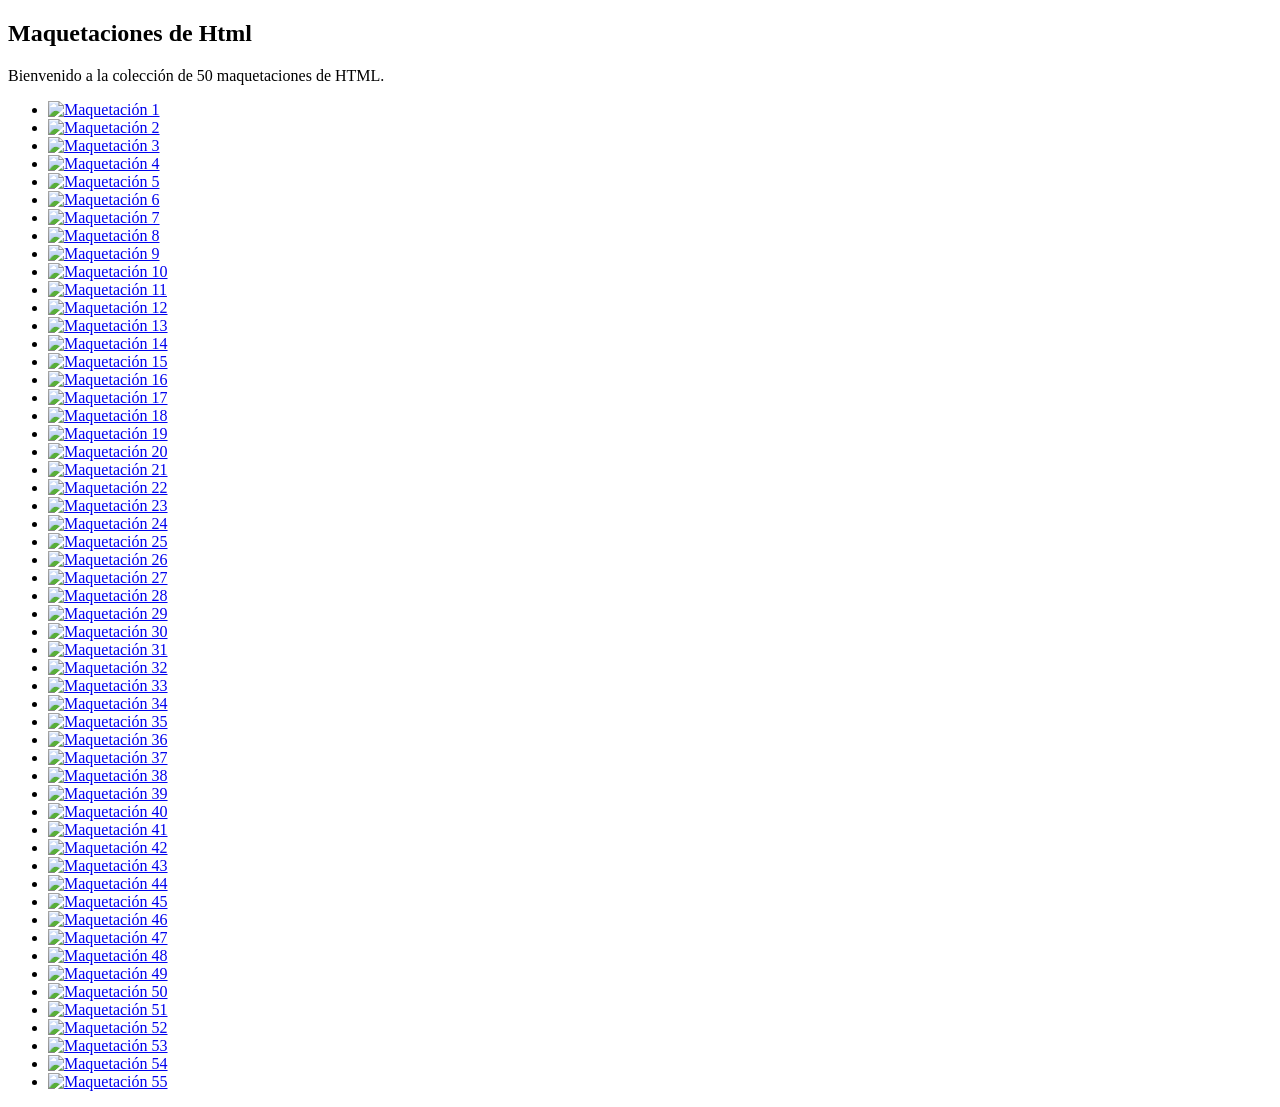
==== index.html @ 0fd1cc24 "feat:" ====
<!DOCTYPE html>
<html lang="en">
<head>
    <meta charset="UTF-8">
    <meta name="viewport" content="width=device-width, initial-scale=1.0">
    <title>50 Maquetaciones de Html</title>
    <link rel="stylesheet" href="style.css">
</head>
<body>
    <aside>
        <h1>Maquetaciones de Html</h1>
        <p class="subtitle">Bienvenido a la colección de 50 maquetaciones de HTML. </p>
        <div class="tablas_interfaz">
            <ul class="unordered_list">
                <li class="img_interfaz"><a href="pagina web 1/index.html"><img src="img_interfaz/1.svg" alt="Maquetación 1"></a></li>
                <li class="img_interfaz"><a href="#"><img src="img_interfaz/2.svg" alt="Maquetación 2"></a></li>
                <li class="img_interfaz"><a href="#"><img src="img_interfaz/3.svg" alt="Maquetación 3"></a></li>
                <li class="img_interfaz"><a href="#"><img src="img_interfaz/4.svg" alt="Maquetación 4"></a></li>
                <li class="img_interfaz"><a href="#"><img src="img_interfaz/5.svg" alt="Maquetación 5"></a></li>
                <li class="img_interfaz"><a href="#"><img src="img_interfaz/6.svg" alt="Maquetación 6"></a></li>
                <li class="img_interfaz"><a href="#"><img src="img_interfaz/7.svg" alt="Maquetación 7"></a></li>
                <li class="img_interfaz"><a href="#"><img src="img_interfaz/8.svg" alt="Maquetación 8"></a></li>
                <li class="img_interfaz"><a href="#"><img src="img_interfaz/9.svg" alt="Maquetación 9"></a></li>
                <li class="img_interfaz"><a href="#"><img src="img_interfaz/10.svg" alt="Maquetación 10"></a></li>
                <li class="img_interfaz"><a href="#"><img src="img_interfaz/11.svg" alt="Maquetación 11"></a></li>
                <li class="img_interfaz"><a href="#"><img src="img_interfaz/12.svg" alt="Maquetación 12"></a></li>
                <li class="img_interfaz"><a href="#"><img src="img_interfaz/13.svg" alt="Maquetación 13"></a></li>
                <li class="img_interfaz"><a href="#"><img src="img_interfaz/14.svg" alt="Maquetación 14"></a></li>
                <li class="img_interfaz"><a href="#"><img src="img_interfaz/15.svg" alt="Maquetación 15"></a></li>
                <li class="img_interfaz"><a href="#"><img src="img_interfaz/16.svg" alt="Maquetación 16"></a></li>
                <li class="img_interfaz"><a href="#"><img src="img_interfaz/17.svg" alt="Maquetación 17"></a></li>
                <li class="img_interfaz"><a href="#"><img src="img_interfaz/18.svg" alt="Maquetación 18"></a></li>
                <li class="img_interfaz"><a href="#"><img src="img_interfaz/19.svg" alt="Maquetación 19"></a></li>
                <li class="img_interfaz"><a href="#"><img src="img_interfaz/20.svg" alt="Maquetación 20"></a></li>
                <li class="img_interfaz"><a href="#"><img src="img_interfaz/21.svg" alt="Maquetación 21"></a></li>
                <li class="img_interfaz"><a href="#"><img src="img_interfaz/22.svg" alt="Maquetación 22"></a></li>
                <li class="img_interfaz"><a href="#"><img src="img_interfaz/23.svg" alt="Maquetación 23"></a></li>
                <li class="img_interfaz"><a href="#"><img src="img_interfaz/24.svg" alt="Maquetación 24"></a></li>
                <li class="img_interfaz"><a href="Webs/pagina web 25/index.html"><img src="img_interfaz/25.svg" alt="Maquetación 25"></a></li>
                <li class="img_interfaz"><a href="#"><img src="img_interfaz/26.svg" alt="Maquetación 26"></a></li>
                <li class="img_interfaz"><a href="#"><img src="img_interfaz/27.svg" alt="Maquetación 27"></a></li>
                <li class="img_interfaz"><a href="#"><img src="img_interfaz/28.svg" alt="Maquetación 28"></a></li>
                <li class="img_interfaz"><a href="#"><img src="img_interfaz/29.svg" alt="Maquetación 29"></a></li>
                <li class="img_interfaz"><a href="#"><img src="img_interfaz/30.svg" alt="Maquetación 30"></a></li>
                <li class="img_interfaz"><a href="#"><img src="img_interfaz/31.svg" alt="Maquetación 31"></a></li>
                <li class="img_interfaz"><a href="#"><img src="img_interfaz/32.svg" alt="Maquetación 32"></a></li>
                <li class="img_interfaz"><a href="#"><img src="img_interfaz/33.svg" alt="Maquetación 33"></a></li>
                <li class="img_interfaz"><a href="#"><img src="img_interfaz/34.svg" alt="Maquetación 34"></a></li>
                <li class="img_interfaz"><a href="#"><img src="img_interfaz/35.svg" alt="Maquetación 35"></a></li>
                <li class="img_interfaz"><a href="#"><img src="img_interfaz/36.svg" alt="Maquetación 36"></a></li>
                <li class="img_interfaz"><a href="#"><img src="img_interfaz/37.svg" alt="Maquetación 37"></a></li>
                <li class="img_interfaz"><a href="#"><img src="img_interfaz/38.svg" alt="Maquetación 38"></a></li>
                <li class="img_interfaz"><a href="#"><img src="img_interfaz/39.svg" alt="Maquetación 39"></a></li>
                <li class="img_interfaz"><a href="#"><img src="img_interfaz/40.svg" alt="Maquetación 40"></a></li>
                <li class="img_interfaz"><a href="#"><img src="img_interfaz/41.svg" alt="Maquetación 41"></a></li>
                <li class="img_interfaz"><a href="#"><img src="img_interfaz/42.svg" alt="Maquetación 42"></a></li>
                <li class="img_interfaz"><a href="#"><img src="img_interfaz/43.svg" alt="Maquetación 43"></a></li>
                <li class="img_interfaz"><a href="#"><img src="img_interfaz/44.svg" alt="Maquetación 44"></a></li>
                <li class="img_interfaz"><a href="#"><img src="img_interfaz/45.svg" alt="Maquetación 45"></a></li>
                <li class="img_interfaz"><a href="#"><img src="img_interfaz/46.svg" alt="Maquetación 46"></a></li>
                <li class="img_interfaz"><a href="#"><img src="img_interfaz/47.svg" alt="Maquetación 47"></a></li>
                <li class="img_interfaz"><a href="#"><img src="img_interfaz/48.svg" alt="Maquetación 48"></a></li>
                <li class="img_interfaz"><a href="#"><img src="img_interfaz/49.svg" alt="Maquetación 49"></a></li>
                <li class="img_interfaz"><a href="#"><img src="img_interfaz/50.svg" alt="Maquetación 50"></a></li>
                <li class="img_interfaz"><a href="#"><img src="img_interfaz/51.svg" alt="Maquetación 51"></a></li>
                <li class="img_interfaz"><a href="#"><img src="img_interfaz/52.svg" alt="Maquetación 52"></a></li>
                <li class="img_interfaz"><a href="#"><img src="img_interfaz/53.svg" alt="Maquetación 53"></a></li>
                <li class="img_interfaz"><a href="#"><img src="img_interfaz/54.svg" alt="Maquetación 54"></a></li>
                <li class="img_interfaz"><a href="#"><img src="img_interfaz/55.svg" alt="Maquetación 55"></a></li>
            </ul>    
        </div>
    </aside>
</body>
</html>
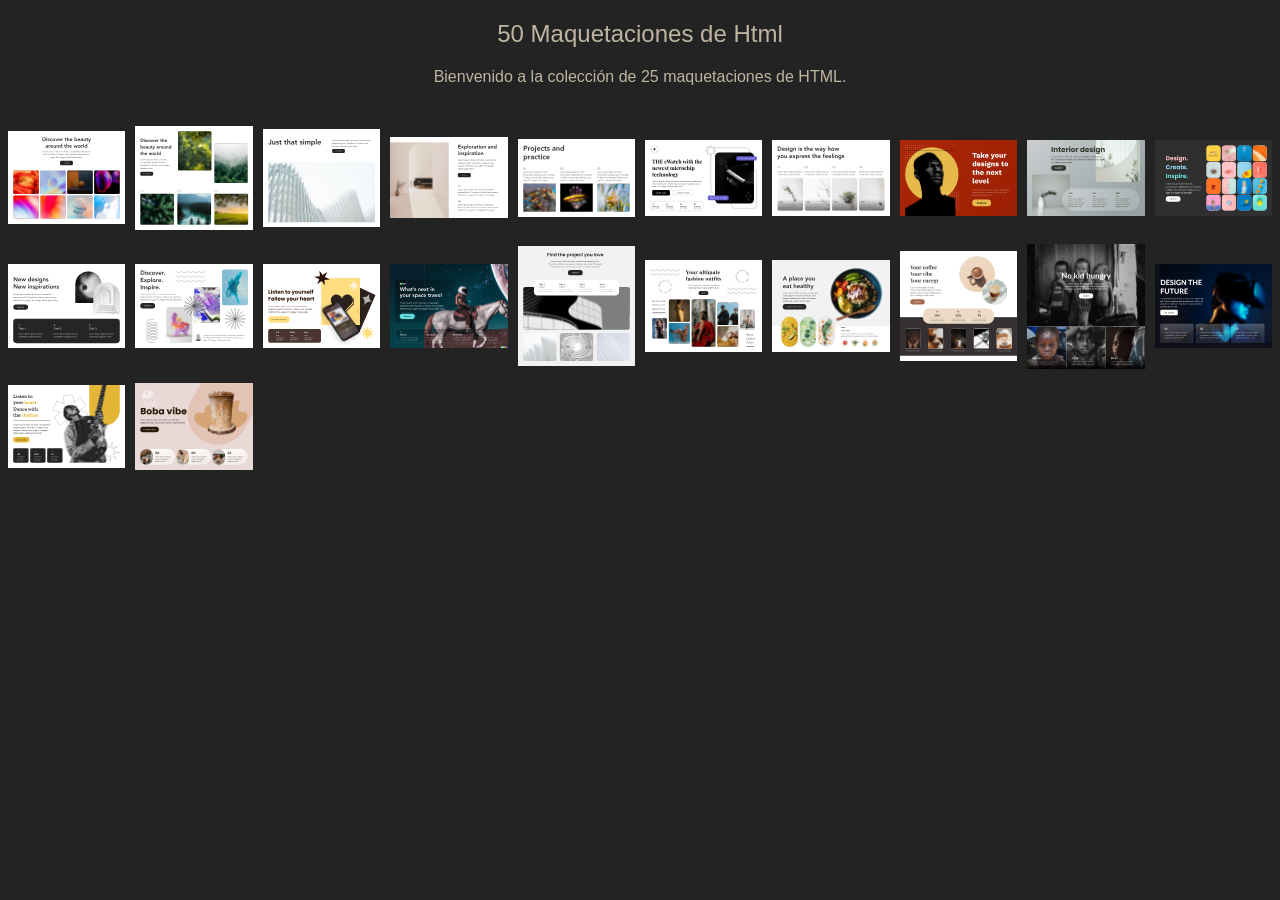
==== commit 508e9fc3: "feat: :zap: desplegar htmls" ====
--- a/index.html
+++ b/index.html
@@ -8,65 +8,32 @@
 </head>
 <body>
     <aside>
-        <h1>Maquetaciones de Html</h1>
-        <p class="subtitle">Bienvenido a la colección de 50 maquetaciones de HTML. </p>
+        <h1>50 Maquetaciones de Html</h1>
+        <p class="subtitle">Bienvenido a la colección de 25 maquetaciones de HTML. </p>
         <div class="tablas_interfaz">
             <ul class="unordered_list">
                 <li class="img_interfaz"><a href="pagina web 1/index.html"><img src="img_interfaz/1.svg" alt="Maquetación 1"></a></li>
-                <li class="img_interfaz"><a href="#"><img src="img_interfaz/2.svg" alt="Maquetación 2"></a></li>
-                <li class="img_interfaz"><a href="#"><img src="img_interfaz/3.svg" alt="Maquetación 3"></a></li>
-                <li class="img_interfaz"><a href="#"><img src="img_interfaz/4.svg" alt="Maquetación 4"></a></li>
-                <li class="img_interfaz"><a href="#"><img src="img_interfaz/5.svg" alt="Maquetación 5"></a></li>
-                <li class="img_interfaz"><a href="#"><img src="img_interfaz/6.svg" alt="Maquetación 6"></a></li>
-                <li class="img_interfaz"><a href="#"><img src="img_interfaz/7.svg" alt="Maquetación 7"></a></li>
-                <li class="img_interfaz"><a href="#"><img src="img_interfaz/8.svg" alt="Maquetación 8"></a></li>
-                <li class="img_interfaz"><a href="#"><img src="img_interfaz/9.svg" alt="Maquetación 9"></a></li>
-                <li class="img_interfaz"><a href="#"><img src="img_interfaz/10.svg" alt="Maquetación 10"></a></li>
-                <li class="img_interfaz"><a href="#"><img src="img_interfaz/11.svg" alt="Maquetación 11"></a></li>
-                <li class="img_interfaz"><a href="#"><img src="img_interfaz/12.svg" alt="Maquetación 12"></a></li>
-                <li class="img_interfaz"><a href="#"><img src="img_interfaz/13.svg" alt="Maquetación 13"></a></li>
-                <li class="img_interfaz"><a href="#"><img src="img_interfaz/14.svg" alt="Maquetación 14"></a></li>
-                <li class="img_interfaz"><a href="#"><img src="img_interfaz/15.svg" alt="Maquetación 15"></a></li>
-                <li class="img_interfaz"><a href="#"><img src="img_interfaz/16.svg" alt="Maquetación 16"></a></li>
-                <li class="img_interfaz"><a href="#"><img src="img_interfaz/17.svg" alt="Maquetación 17"></a></li>
-                <li class="img_interfaz"><a href="#"><img src="img_interfaz/18.svg" alt="Maquetación 18"></a></li>
-                <li class="img_interfaz"><a href="#"><img src="img_interfaz/19.svg" alt="Maquetación 19"></a></li>
-                <li class="img_interfaz"><a href="#"><img src="img_interfaz/20.svg" alt="Maquetación 20"></a></li>
-                <li class="img_interfaz"><a href="#"><img src="img_interfaz/21.svg" alt="Maquetación 21"></a></li>
-                <li class="img_interfaz"><a href="#"><img src="img_interfaz/22.svg" alt="Maquetación 22"></a></li>
-                <li class="img_interfaz"><a href="#"><img src="img_interfaz/23.svg" alt="Maquetación 23"></a></li>
-                <li class="img_interfaz"><a href="#"><img src="img_interfaz/24.svg" alt="Maquetación 24"></a></li>
-                <li class="img_interfaz"><a href="Webs/pagina web 25/index.html"><img src="img_interfaz/25.svg" alt="Maquetación 25"></a></li>
-                <li class="img_interfaz"><a href="#"><img src="img_interfaz/26.svg" alt="Maquetación 26"></a></li>
-                <li class="img_interfaz"><a href="#"><img src="img_interfaz/27.svg" alt="Maquetación 27"></a></li>
-                <li class="img_interfaz"><a href="#"><img src="img_interfaz/28.svg" alt="Maquetación 28"></a></li>
-                <li class="img_interfaz"><a href="#"><img src="img_interfaz/29.svg" alt="Maquetación 29"></a></li>
-                <li class="img_interfaz"><a href="#"><img src="img_interfaz/30.svg" alt="Maquetación 30"></a></li>
-                <li class="img_interfaz"><a href="#"><img src="img_interfaz/31.svg" alt="Maquetación 31"></a></li>
-                <li class="img_interfaz"><a href="#"><img src="img_interfaz/32.svg" alt="Maquetación 32"></a></li>
-                <li class="img_interfaz"><a href="#"><img src="img_interfaz/33.svg" alt="Maquetación 33"></a></li>
-                <li class="img_interfaz"><a href="#"><img src="img_interfaz/34.svg" alt="Maquetación 34"></a></li>
-                <li class="img_interfaz"><a href="#"><img src="img_interfaz/35.svg" alt="Maquetación 35"></a></li>
-                <li class="img_interfaz"><a href="#"><img src="img_interfaz/36.svg" alt="Maquetación 36"></a></li>
-                <li class="img_interfaz"><a href="#"><img src="img_interfaz/37.svg" alt="Maquetación 37"></a></li>
-                <li class="img_interfaz"><a href="#"><img src="img_interfaz/38.svg" alt="Maquetación 38"></a></li>
-                <li class="img_interfaz"><a href="#"><img src="img_interfaz/39.svg" alt="Maquetación 39"></a></li>
-                <li class="img_interfaz"><a href="#"><img src="img_interfaz/40.svg" alt="Maquetación 40"></a></li>
-                <li class="img_interfaz"><a href="#"><img src="img_interfaz/41.svg" alt="Maquetación 41"></a></li>
-                <li class="img_interfaz"><a href="#"><img src="img_interfaz/42.svg" alt="Maquetación 42"></a></li>
-                <li class="img_interfaz"><a href="#"><img src="img_interfaz/43.svg" alt="Maquetación 43"></a></li>
-                <li class="img_interfaz"><a href="#"><img src="img_interfaz/44.svg" alt="Maquetación 44"></a></li>
-                <li class="img_interfaz"><a href="#"><img src="img_interfaz/45.svg" alt="Maquetación 45"></a></li>
-                <li class="img_interfaz"><a href="#"><img src="img_interfaz/46.svg" alt="Maquetación 46"></a></li>
-                <li class="img_interfaz"><a href="#"><img src="img_interfaz/47.svg" alt="Maquetación 47"></a></li>
-                <li class="img_interfaz"><a href="#"><img src="img_interfaz/48.svg" alt="Maquetación 48"></a></li>
-                <li class="img_interfaz"><a href="#"><img src="img_interfaz/49.svg" alt="Maquetación 49"></a></li>
-                <li class="img_interfaz"><a href="#"><img src="img_interfaz/50.svg" alt="Maquetación 50"></a></li>
-                <li class="img_interfaz"><a href="#"><img src="img_interfaz/51.svg" alt="Maquetación 51"></a></li>
-                <li class="img_interfaz"><a href="#"><img src="img_interfaz/52.svg" alt="Maquetación 52"></a></li>
-                <li class="img_interfaz"><a href="#"><img src="img_interfaz/53.svg" alt="Maquetación 53"></a></li>
-                <li class="img_interfaz"><a href="#"><img src="img_interfaz/54.svg" alt="Maquetación 54"></a></li>
-                <li class="img_interfaz"><a href="#"><img src="img_interfaz/55.svg" alt="Maquetación 55"></a></li>
+                <li class="img_interfaz"><a href="pagina web 2/index.html"><img src="img_interfaz/2.svg" alt="Maquetación 2"></a></li>
+                <li class="img_interfaz"><a href="pagina web 3/index.html"><img src="img_interfaz/3.svg" alt="Maquetación 3"></a></li>
+                <li class="img_interfaz"><a href="pagina web 4/index.html"><img src="img_interfaz/4.svg" alt="Maquetación 4"></a></li>
+                <li class="img_interfaz"><a href="pagina web 5/index.html"><img src="img_interfaz/5.svg" alt="Maquetación 5"></a></li>
+                <li class="img_interfaz"><a href="pagina web 6/index.html"><img src="img_interfaz/6.svg" alt="Maquetación 6"></a></li>
+                <li class="img_interfaz"><a href="pagina web 7/index.html"><img src="img_interfaz/7.svg" alt="Maquetación 7"></a></li>
+                <li class="img_interfaz"><a href="pagina web 8/index.html"><img src="img_interfaz/8.svg" alt="Maquetación 8"></a></li>
+                <li class="img_interfaz"><a href="pagina web 9/index.html"><img src="img_interfaz/9.svg" alt="Maquetación 9"></a></li>
+                <li class="img_interfaz"><a href="pagina web 10/index.html"><img src="img_interfaz/10.svg" alt="Maquetación 10"></a></li>
+                <li class="img_interfaz"><a href="pagina web 11/index.html"><img src="img_interfaz/11.svg" alt="Maquetación 11"></a></li>
+                <li class="img_interfaz"><a href="pagina web 12/index.html"><img src="img_interfaz/12.svg" alt="Maquetación 12"></a></li>
+                <li class="img_interfaz"><a href="pagina web 14/index.html"><img src="img_interfaz/14.svg" alt="Maquetación 14"></a></li>
+                <li class="img_interfaz"><a href="pagina web 16/index.html"><img src="img_interfaz/16.svg" alt="Maquetación 16"></a></li>
+                <li class="img_interfaz"><a href="pagina web 17/index.html"><img src="img_interfaz/17.svg" alt="Maquetación 17"></a></li>
+                <li class="img_interfaz"><a href="pagina web 18/index.html"><img src="img_interfaz/18.svg" alt="Maquetación 18"></a></li>
+                <li class="img_interfaz"><a href="pagina web 19/index.html"><img src="img_interfaz/19.svg" alt="Maquetación 19"></a></li>
+                <li class="img_interfaz"><a href="pagina web 20/index.html"><img src="img_interfaz/20.svg" alt="Maquetación 20"></a></li>
+                <li class="img_interfaz"><a href="pagina web 21/index.html"><img src="img_interfaz/21.svg" alt="Maquetación 21"></a></li>
+                <li class="img_interfaz"><a href="pagina web 23/index.html"><img src="img_interfaz/23.svg" alt="Maquetación 23"></a></li>
+                <li class="img_interfaz"><a href="pagina web 24/index.html"><img src="img_interfaz/24.svg" alt="Maquetación 24"></a></li>
+                <li class="img_interfaz"><a href="pagina web 25/index.html"><img src="img_interfaz/25.svg" alt="Maquetación 25"></a></li>
             </ul>    
         </div>
     </aside>
--- a/style.css
+++ b/style.css
@@ -0,0 +1,53 @@
+body{
+    .lato-light-italic {
+    font-family: "Lato", sans-serif;
+    font-weight: 300;
+    font-style: italic;
+    } 
+    background-color: rgb(35, 35, 35);
+    color: rgba(244, 233, 205, 0.737);
+    text-align: center;
+}
+
+h1 {
+    text-align: center;
+    font-family: "Lato", sans-serif;
+    font-weight: 300;
+    margin-bottom: 20px;
+}
+
+.subtitle{
+    text-align: center;
+    font-family: "Lato", sans-serif;
+    font-weight: 300;
+    margin-bottom: 40px;
+}
+
+.tablas_interfaz ul {
+    display: grid;
+    grid-template-columns: repeat(10, 1fr);
+    grid-template-rows: repeat(6, auto);
+    gap: 10px;
+    padding: 0%;
+    margin: 0%;
+}
+
+.img_interfaz {
+      display: flex;
+      justify-content: center;
+      align-items: center;
+}
+
+.img_interfaz img {
+      width: 100%;
+      height: 100%;
+      object-fit: contain;
+}
+
+.img_interfaz:hover img {
+    transform: scale(1.1);
+    transition: transform 0.3s ease;
+    box-shadow: 0 0 30px rgb(244, 233, 205);
+    transition: box-shadow 0.3s ease;
+      
+}
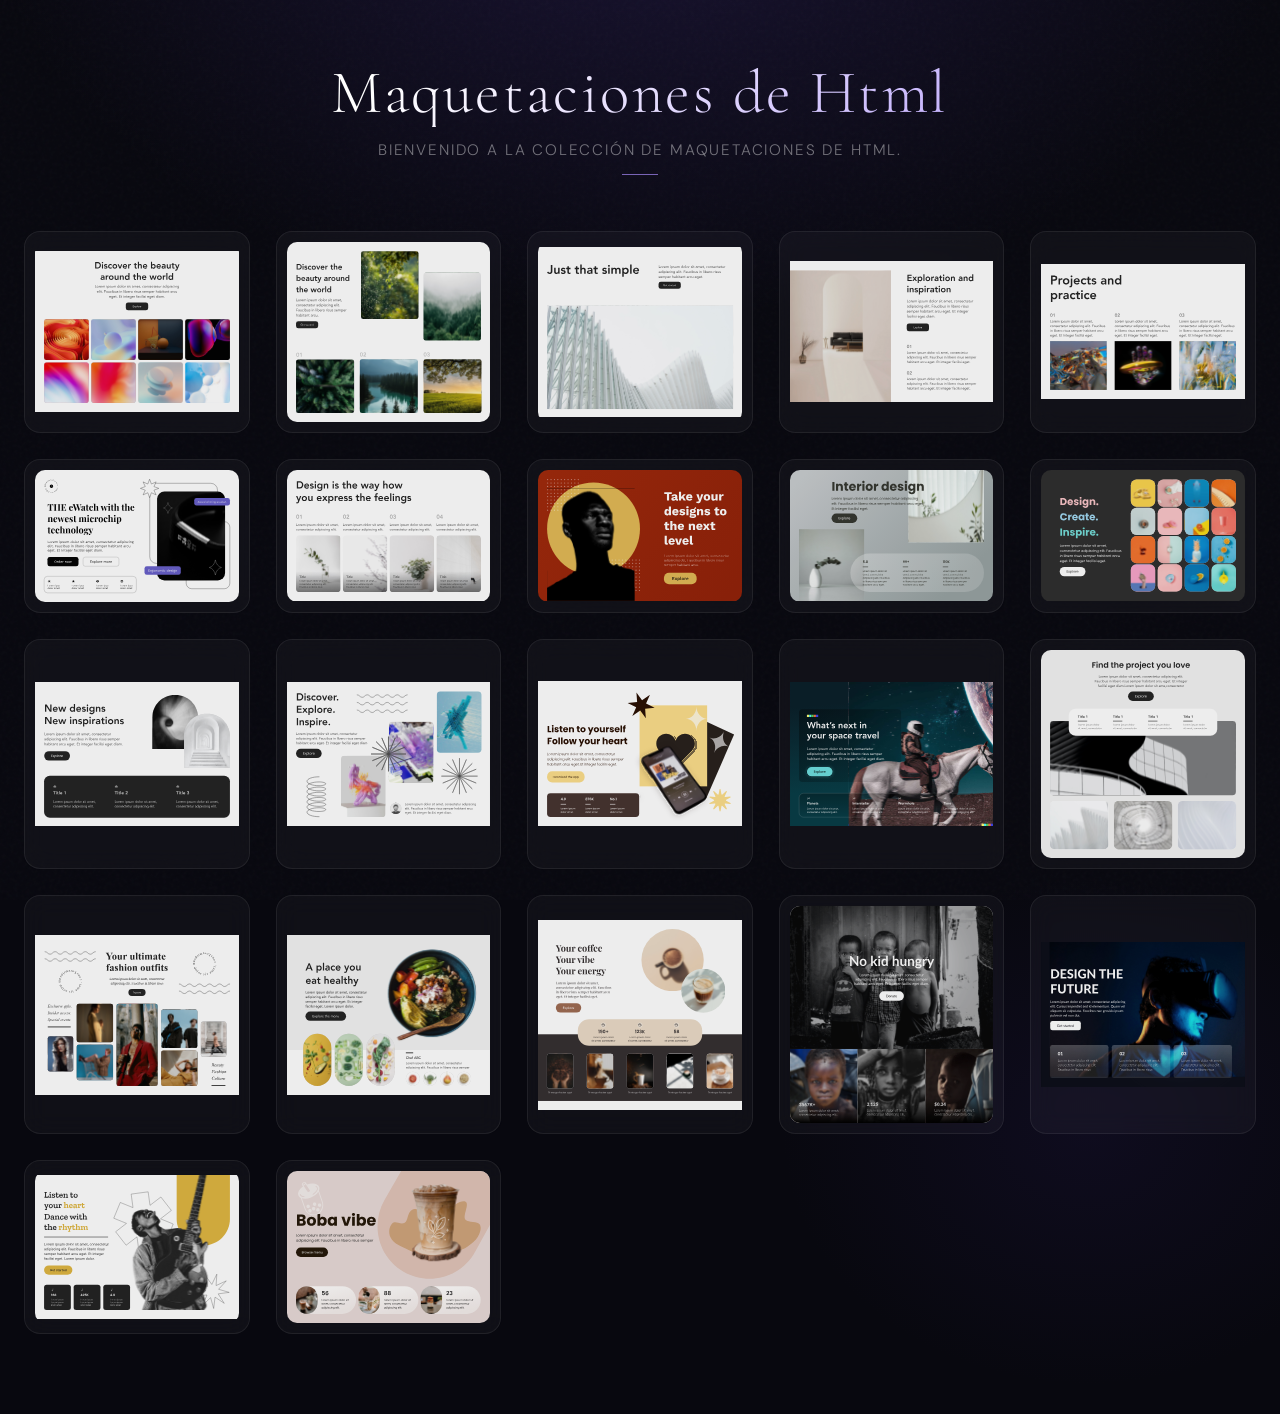
==== commit 7aaadd88: "feat: :zap: resposive mejorado y cambio de detalle al menu principal" ====
--- a/index.html
+++ b/index.html
@@ -8,13 +8,13 @@
 </head>
 <body>
     <aside>
-        <h1>50 Maquetaciones de Html</h1>
-        <p class="subtitle">Bienvenido a la colección de 25 maquetaciones de HTML. </p>
+        <h1>Maquetaciones de Html</h1>
+        <p class="subtitle">Bienvenido a la colección de maquetaciones de HTML. </p>
         <div class="tablas_interfaz">
             <ul class="unordered_list">
-                <li class="img_interfaz"><a href="pagina web 1/index.html"><img src="img_interfaz/1.svg" alt="Maquetación 1"></a></li>
-                <li class="img_interfaz"><a href="pagina web 2/index.html"><img src="img_interfaz/2.svg" alt="Maquetación 2"></a></li>
-                <li class="img_interfaz"><a href="pagina web 3/index.html"><img src="img_interfaz/3.svg" alt="Maquetación 3"></a></li>
+                <li class="img_interfaz"><a href="pagina web 1/paginaWeb1.html"><img src="img_interfaz/1.svg" alt="Maquetación 1"></a></li>
+                <li class="img_interfaz"><a href="pagina web 2/paginaWeb2.html"><img src="img_interfaz/2.svg" alt="Maquetación 2"></a></li>
+                <li class="img_interfaz"><a href="pagina web 3/paginaWeb3.html"><img src="img_interfaz/3.svg" alt="Maquetación 3"></a></li>
                 <li class="img_interfaz"><a href="pagina web 4/index.html"><img src="img_interfaz/4.svg" alt="Maquetación 4"></a></li>
                 <li class="img_interfaz"><a href="pagina web 5/index.html"><img src="img_interfaz/5.svg" alt="Maquetación 5"></a></li>
                 <li class="img_interfaz"><a href="pagina web 6/index.html"><img src="img_interfaz/6.svg" alt="Maquetación 6"></a></li>
--- a/style.css
+++ b/style.css
@@ -1,53 +1,198 @@
-body{
-    .lato-light-italic {
-    font-family: "Lato", sans-serif;
-    font-weight: 300;
-    font-style: italic;
-    } 
-    background-color: rgb(35, 35, 35);
-    color: rgba(244, 233, 205, 0.737);
-    text-align: center;
+@import url('https://fonts.googleapis.com/css2?family=Cormorant+Garamond:wght@300;400;600&family=DM+Sans:wght@300;400;500&display=swap');
+
+:root {
+    --bg-deep:       #08080f;
+    --bg-mid:        #111120;
+    --surface:       rgba(255, 255, 255, 0.035);
+    --surface-hover: rgba(255, 255, 255, 0.07);
+    --border:        rgba(255, 255, 255, 0.07);
+    --border-hover:  rgba(255, 255, 255, 0.18);
+    --accent:        #a78bfa;
+    --accent-glow:   rgba(167, 139, 250, 0.25);
+    --text-primary:  rgba(255, 255, 255, 0.92);
+    --text-muted:    rgba(255, 255, 255, 0.42);
+    --radius:        16px;
+    --transition:    0.4s cubic-bezier(0.23, 1, 0.32, 1);
 }
 
-h1 {
-    text-align: center;
-    font-family: "Lato", sans-serif;
-    font-weight: 300;
-    margin-bottom: 20px;
+*, *::before, *::after {
+    margin: 0;
+    padding: 0;
+    box-sizing: border-box;
 }
 
-.subtitle{
+body {
+    font-family: "DM Sans", sans-serif;
+    background-color: var(--bg-deep);
+    background-image:
+        radial-gradient(ellipse 80% 50% at 50% -10%, rgba(88, 60, 180, 0.22) 0%, transparent 65%),
+        radial-gradient(ellipse 40% 30% at 85% 80%, rgba(45, 30, 100, 0.18) 0%, transparent 60%);
+    color: var(--text-primary);
     text-align: center;
-    font-family: "Lato", sans-serif;
+    padding: 60px 24px 80px;
+    min-height: 100vh;
+}
+
+body::before {
+    content: "";
+    position: fixed;
+    inset: 0;
+    background-image: url("data:image/svg+xml,%3Csvg viewBox='0 0 256 256' xmlns='http://www.w3.org/2000/svg'%3E%3Cfilter id='noise'%3E%3CfeTurbulence type='fractalNoise' baseFrequency='0.9' numOctaves='4' stitchTiles='stitch'/%3E%3C/filter%3E%3Crect width='100%25' height='100%25' filter='url(%23noise)' opacity='0.04'/%3E%3C/svg%3E");
+    pointer-events: none;
+    z-index: 0;
+    opacity: 0.6;
+}
+
+body > * { position: relative; z-index: 1; }
+
+h1 {
+    font-family: "Cormorant Garamond", serif;
     font-weight: 300;
-    margin-bottom: 40px;
+    font-size: clamp(2.4rem, 5vw, 3.8rem);
+    letter-spacing: 0.04em;
+    line-height: 1.1;
+    margin-bottom: 12px;
+    background: linear-gradient(135deg, #fff 30%, var(--accent) 100%);
+    -webkit-background-clip: text;
+    -webkit-text-fill-color: transparent;
+    background-clip: text;
+}
+
+.subtitle {
+    font-weight: 300;
+    font-size: 0.95rem;
+    letter-spacing: 0.12em;
+    text-transform: uppercase;
+    color: var(--text-muted);
+    margin-bottom: 56px;
+    position: relative;
+    display: inline-block;
+}
+
+.subtitle::after {
+    content: "";
+    display: block;
+    width: 36px;
+    height: 1px;
+    background: var(--accent);
+    margin: 14px auto 0;
+    opacity: 0.7;
 }
 
 .tablas_interfaz ul {
     display: grid;
-    grid-template-columns: repeat(10, 1fr);
-    grid-template-rows: repeat(6, auto);
-    gap: 10px;
-    padding: 0%;
-    margin: 0%;
+    grid-template-columns: repeat(auto-fill, minmax(160px, 1fr));
+    gap: 16px;
+    padding: 0;
+    list-style: none;
 }
 
 .img_interfaz {
-      display: flex;
-      justify-content: center;
-      align-items: center;
+    background: var(--surface);
+    border: 1px solid var(--border);
+    border-radius: var(--radius);
+    padding: 10px;
+    backdrop-filter: blur(12px);
+    -webkit-backdrop-filter: blur(12px);
+    transition:
+        transform      var(--transition),
+        box-shadow     var(--transition),
+        border-color   var(--transition),
+        background     var(--transition);
+    cursor: pointer;
+    overflow: hidden;
+    position: relative;
 }
 
+.img_interfaz::before {
+    content: "";
+    position: absolute;
+    inset: 0;
+    border-radius: var(--radius);
+    background: linear-gradient(135deg, rgba(255,255,255,0.08) 0%, transparent 60%);
+    pointer-events: none;
+    opacity: 0;
+    transition: opacity var(--transition);
+}
+
+.img_interfaz:hover::before { opacity: 1; }
+
 .img_interfaz img {
-      width: 100%;
-      height: 100%;
-      object-fit: contain;
+    width: 100%;
+    height: 100%;
+    object-fit: contain;
+    border-radius: 10px;
+    transition: transform var(--transition), filter var(--transition);
+    display: block;
+    filter: brightness(0.93) saturate(0.9);
+}
+
+.img_interfaz:hover {
+    transform: translateY(-8px) scale(1.025);
+    background: var(--surface-hover);
+    border-color: var(--border-hover);
+    box-shadow:
+        0 0 0 1px var(--accent-glow),
+        0 20px 50px rgba(0, 0, 0, 0.7),
+        0 4px 20px var(--accent-glow);
 }
 
 .img_interfaz:hover img {
-    transform: scale(1.1);
-    transition: transform 0.3s ease;
-    box-shadow: 0 0 30px rgb(244, 233, 205);
-    transition: box-shadow 0.3s ease;
-      
-}+    transform: scale(1.06);
+    filter: brightness(1.05) saturate(1.1);
+}
+
+@media (min-width: 480px) {
+    .tablas_interfaz ul { gap: 18px; }
+}
+
+@media (min-width: 768px) {
+    .tablas_interfaz ul {
+        grid-template-columns: repeat(auto-fill, minmax(180px, 1fr));
+        gap: 22px;
+    }
+}
+
+@media (min-width: 1024px) {
+    .tablas_interfaz ul {
+        grid-template-columns: repeat(auto-fill, minmax(200px, 1fr));
+        gap: 26px;
+    }
+}
+
+@media (min-width: 1366px) {
+    .tablas_interfaz ul {
+        grid-template-columns: repeat(auto-fill, minmax(220px, 1fr));
+        gap: 30px;
+    }
+}
+
+@media (min-width: 1440px) {
+    .tablas_interfaz ul {
+        grid-template-columns: repeat(auto-fill, minmax(240px, 1fr));
+        gap: 34px;
+    }
+}
+
+@keyframes fadeUp {
+    from { opacity: 0; transform: translateY(24px); }
+    to   { opacity: 1; transform: translateY(0); }
+}
+
+h1       { animation: fadeUp 0.7s ease both; }
+.subtitle{ animation: fadeUp 0.7s 0.12s ease both; }
+
+.tablas_interfaz ul li {
+    animation: fadeUp 0.55s ease both;
+}
+
+.tablas_interfaz ul li:nth-child(1)  { animation-delay: 0.18s; }
+.tablas_interfaz ul li:nth-child(2)  { animation-delay: 0.23s; }
+.tablas_interfaz ul li:nth-child(3)  { animation-delay: 0.28s; }
+.tablas_interfaz ul li:nth-child(4)  { animation-delay: 0.33s; }
+.tablas_interfaz ul li:nth-child(5)  { animation-delay: 0.38s; }
+.tablas_interfaz ul li:nth-child(6)  { animation-delay: 0.43s; }
+.tablas_interfaz ul li:nth-child(7)  { animation-delay: 0.48s; }
+.tablas_interfaz ul li:nth-child(8)  { animation-delay: 0.53s; }
+.tablas_interfaz ul li:nth-child(9)  { animation-delay: 0.56s; }
+.tablas_interfaz ul li:nth-child(10) { animation-delay: 0.59s; }
